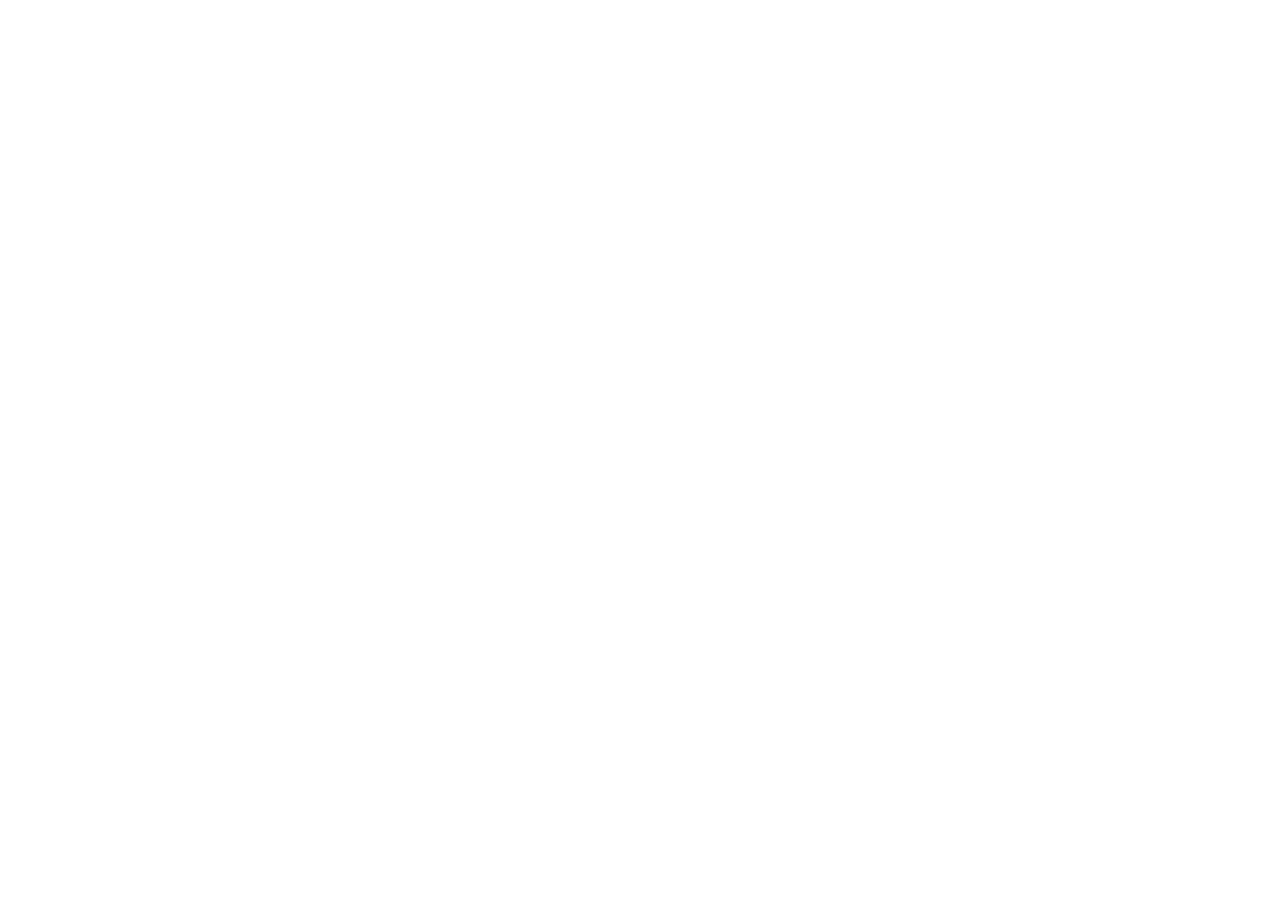
==== Clase10git/index.html @ 623cb782 "estructura inicial" ====
<!DOCTYPE html>
<html lang="en">
<head>
    <meta charset="UTF-8">
    <meta http-equiv="X-UA-Compatible" content="IE=edge">
    <meta name="viewport" content="width=device-width, initial-scale=1.0">
    <link rel="stylesheet" href="css/styles.css">
    <title>Document</title>
</head>
<body>
    
</body>
</html>
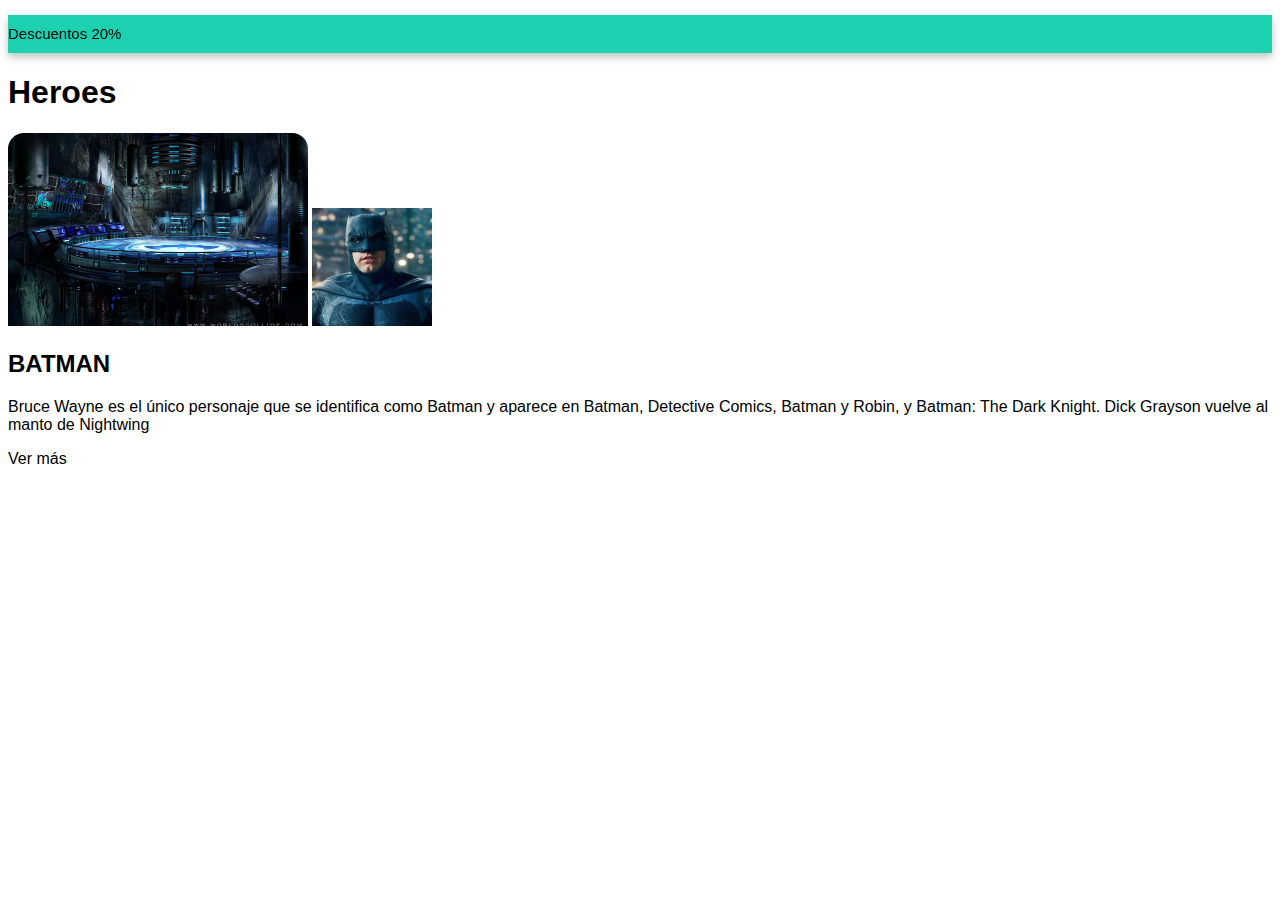
==== commit 3a8dee3d: "se agregan imagenes y finalizada barra superior" ====
--- a/Clase10git/index.html
+++ b/Clase10git/index.html
@@ -8,6 +8,27 @@
     <title>Document</title>
 </head>
 <body>
+    <header>
+        <div class="barra-superior"><p class="texto-barrasuperior">Descuentos 20%</p></div>
+        <h1 class="subbarra-superior">Heroes</h1>
+    </header>
+    <main>
+        <div class="ficha">
+            <img src="img/fondobatman.png" alt="fondo baticueva">
+            <img src="img/batman.png" alt="batman">
+            <h2>BATMAN</h2>
+            <p>
+                Bruce Wayne es el único personaje que se identifica como Batman y aparece en Batman, 
+                Detective Comics, Batman y Robin, y Batman: The Dark Knight. 
+                Dick Grayson vuelve al manto de Nightwing
+            </p>
+            <div class="boton">
+                <p>Ver más</p>
+            </div>
+        </div>
+        <div class="ficha"></div>
+        <div class="ficha"></div>
+    </main>
     
 </body>
 </html>--- a/Clase10git/css/styles.css
+++ b/Clase10git/css/styles.css
@@ -0,0 +1,23 @@
+* {
+    box-sizing: border-box;
+}
+
+body {
+    font-family: -apple-system, BlinkMacSystemFont, 'Segoe UI', Roboto, Oxygen, Ubuntu, Cantarell, 'Open Sans', 'Helvetica Neue', sans-serif;
+
+}
+
+.barra-superior {
+    background-color: #1CD1B0;
+    height: 38px;
+    left: 10px;
+    top: 10px;
+    filter: drop-shadow(0px 4px 4px rgba(0, 0, 0, 0.25));
+}
+
+.barra-superior p {
+    font-weight: 500;
+    font-size: 15px;
+    line-height: 38px;
+    margin-bottom: auto ;
+}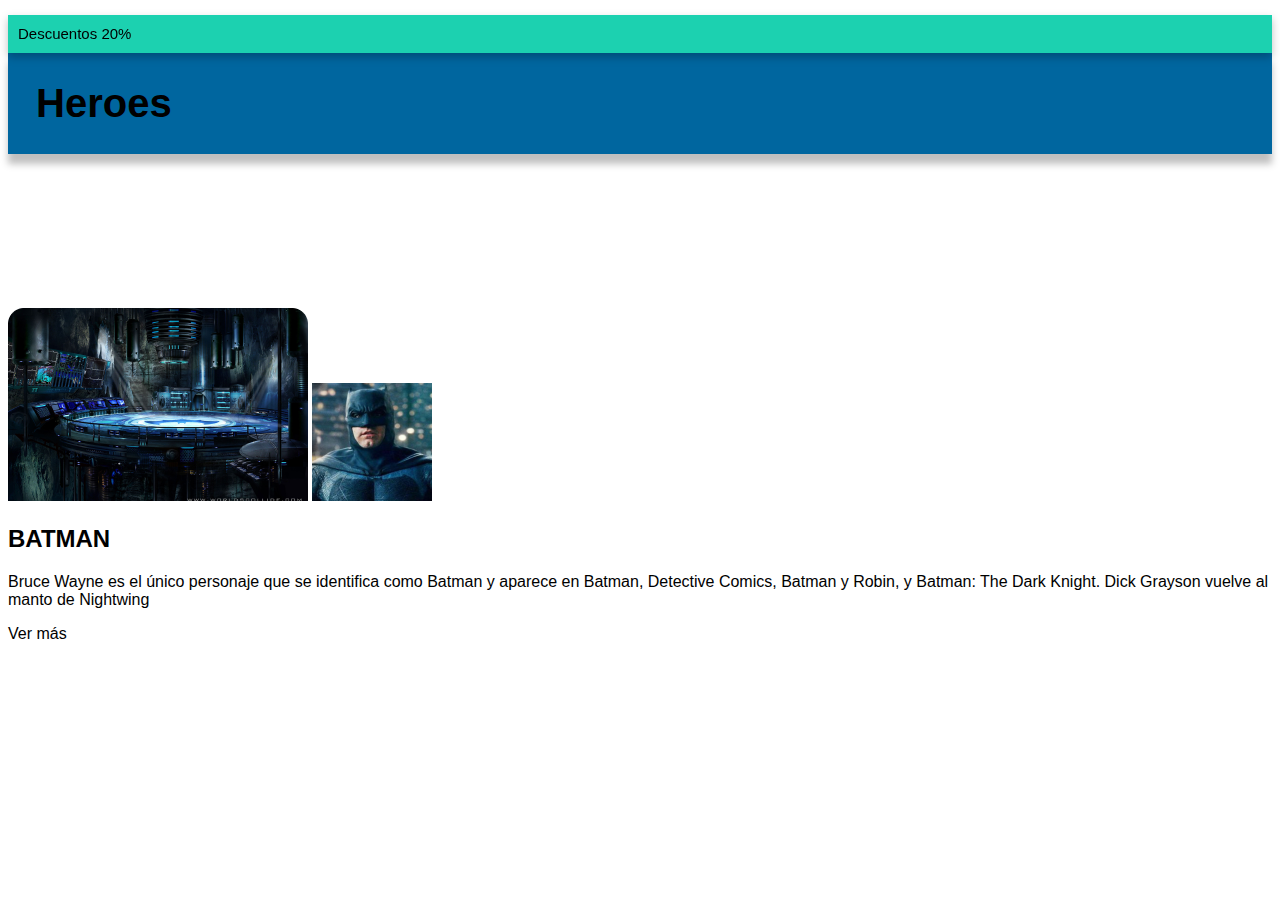
==== commit 07540255: "barra de heroes terminada" ====
--- a/Clase10git/index.html
+++ b/Clase10git/index.html
@@ -9,8 +9,8 @@
 </head>
 <body>
     <header>
-        <div class="barra-superior"><p class="texto-barrasuperior">Descuentos 20%</p></div>
-        <h1 class="subbarra-superior">Heroes</h1>
+        <div class="barra-superior"><p>Descuentos 20%</p></div>
+        <h1 class="sub-barra-sup"><p>Heroes</p></h1>
     </header>
     <main>
         <div class="ficha">
--- a/Clase10git/css/styles.css
+++ b/Clase10git/css/styles.css
@@ -13,11 +13,29 @@
     left: 10px;
     top: 10px;
     filter: drop-shadow(0px 4px 4px rgba(0, 0, 0, 0.25));
+
 }
 
 .barra-superior p {
     font-weight: 500;
     font-size: 15px;
     line-height: 38px;
-    margin-bottom: auto ;
+    margin-left: 10px;
+}
+
+.sub-barra-sup {
+    height: 101px;
+    background-color:#00669F;
+    margin-top:0px;
+    margin-bottom:154px;
+    box-shadow: 0px 10px 7px rgba(0, 0, 0, 0.25);
+    
+}
+.sub-barra-sup p {
+    font-weight: 600;
+    font-size: 40px;
+    line-height: 101px;
+    margin-top:0px;
+    margin-bottom:154px;
+    margin-left: 28px;
 }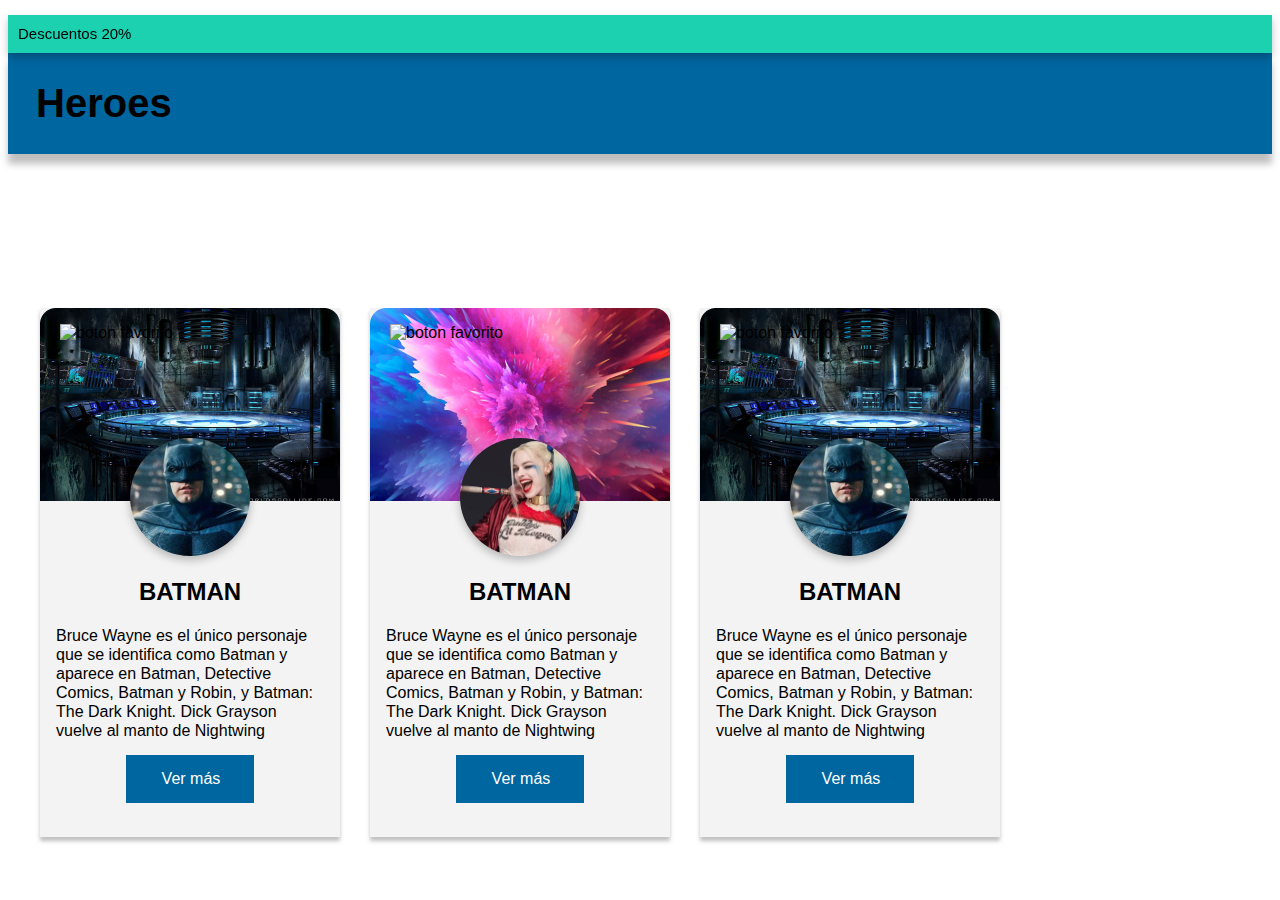
==== commit 99a94e47: "tres cartas centradas" ====
--- a/Clase10git/index.html
+++ b/Clase10git/index.html
@@ -13,9 +13,11 @@
         <h1 class="sub-barra-sup"><p>Heroes</p></h1>
     </header>
     <main>
-        <div class="ficha">
+        <div class="cards">
+        <div class="ficha batman">
             <img src="img/fondobatman.png" alt="fondo baticueva">
-            <img src="img/batman.png" alt="batman">
+            <img class="corazon" src="/img/heart.png" alt="boton favorito">
+            <img class="circulo" src="img/batman.png" alt="batman">
             <h2>BATMAN</h2>
             <p>
                 Bruce Wayne es el único personaje que se identifica como Batman y aparece en Batman, 
@@ -26,8 +28,35 @@
                 <p>Ver más</p>
             </div>
         </div>
-        <div class="ficha"></div>
-        <div class="ficha"></div>
+        <div class="ficha harley">
+            <img src="img/fondoharley.png" alt="fondo baticueva">
+            <img class="corazon" src="/img/heart.png" alt="boton favorito">
+            <img class="circulo" src="img/harley.png" alt="batman">
+            <h2>BATMAN</h2>
+            <p>
+                Bruce Wayne es el único personaje que se identifica como Batman y aparece en Batman, 
+                Detective Comics, Batman y Robin, y Batman: The Dark Knight. 
+                Dick Grayson vuelve al manto de Nightwing
+            </p>
+            <div class="boton">
+                <p>Ver más</p>
+            </div>
+        </div>
+        <div class="ficha batman2">
+            <img src="img/fondobatman.png" alt="fondo baticueva">
+            <img class="corazon" src="/img/heart.png" alt="boton favorito">
+            <img class="circulo" src="img/batman.png" alt="batman">
+            <h2>BATMAN</h2>
+            <p>
+                Bruce Wayne es el único personaje que se identifica como Batman y aparece en Batman, 
+                Detective Comics, Batman y Robin, y Batman: The Dark Knight. 
+                Dick Grayson vuelve al manto de Nightwing
+            </p>
+            <div class="boton">
+                <p>Ver más</p>
+            </div>
+        </div>
+        </div>
     </main>
     
 </body>
--- a/Clase10git/css/styles.css
+++ b/Clase10git/css/styles.css
@@ -38,4 +38,71 @@
     margin-top:0px;
     margin-bottom:154px;
     margin-left: 28px;
+}
+.cards {
+    position: relative;
+}
+.ficha {
+    position: absolute;
+    width: 300px;
+    height: 529px;
+
+    background: #F3F3F3;
+    box-shadow: 0px 4px 4px rgba(0, 0, 0, 0.25);
+    
+}
+.batman {
+    left:32px;
+    top:0px;
+}
+.harley {
+    left:362px;
+    top:0px;
+}
+.batman2 {
+    left:692px;
+    top:0px;
+}
+.circulo {
+    position: absolute;
+    border-radius: 50%;
+    filter: drop-shadow(0px 4px 4px rgba(0, 0, 0, 0.25));
+    width: 120px;
+    height: 118px;
+    left: 90px;
+    top: 130px;
+}
+
+h2{
+    text-align: center;
+    margin-top: 73px;
+}
+
+.ficha p{
+    margin-left: 16px;
+    width: 267px;
+height: 113px;
+font-weight: 400;
+font-size: 16px;
+line-height: 19px;
+
+}
+
+.corazon {
+    position: absolute;
+    top:15.88px;
+    left:20px;
+}
+
+.boton {
+    width: 128.78px;
+    height: 48.52px;
+    background: #00669F;
+    margin: 0 auto;
+}
+
+.boton p {
+    color: white;
+    line-height: 48.52px;
+    padding-left: 20px;
 }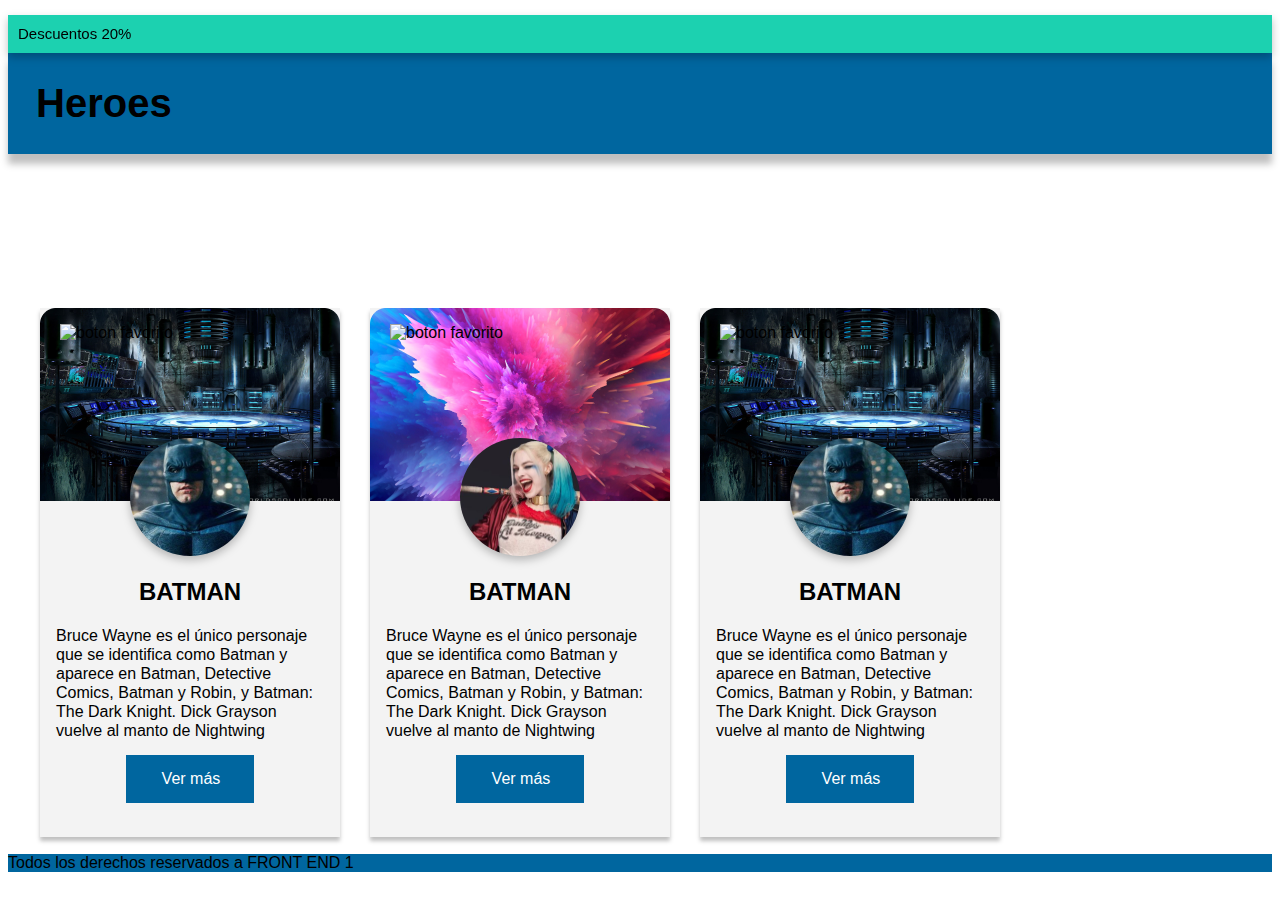
==== commit 0816c430: "se inicio tarea 11 y se armo HTML" ====
--- a/Clase10git/index.html
+++ b/Clase10git/index.html
@@ -58,6 +58,9 @@
         </div>
         </div>
     </main>
+    <footer>
+        <p>Todos los derechos reservados a FRONT END 1</p>
+    </footer>
     
 </body>
 </html>--- a/Clase10git/css/styles.css
+++ b/Clase10git/css/styles.css
@@ -78,6 +78,10 @@
     margin-top: 73px;
 }
 
+main {
+    width: 960px;
+height: 530px;
+}
 .ficha p{
     margin-left: 16px;
     width: 267px;
@@ -105,4 +109,9 @@
     color: white;
     line-height: 48.52px;
     padding-left: 20px;
+}
+
+footer{
+    background-color: #00669F;
+    
 }